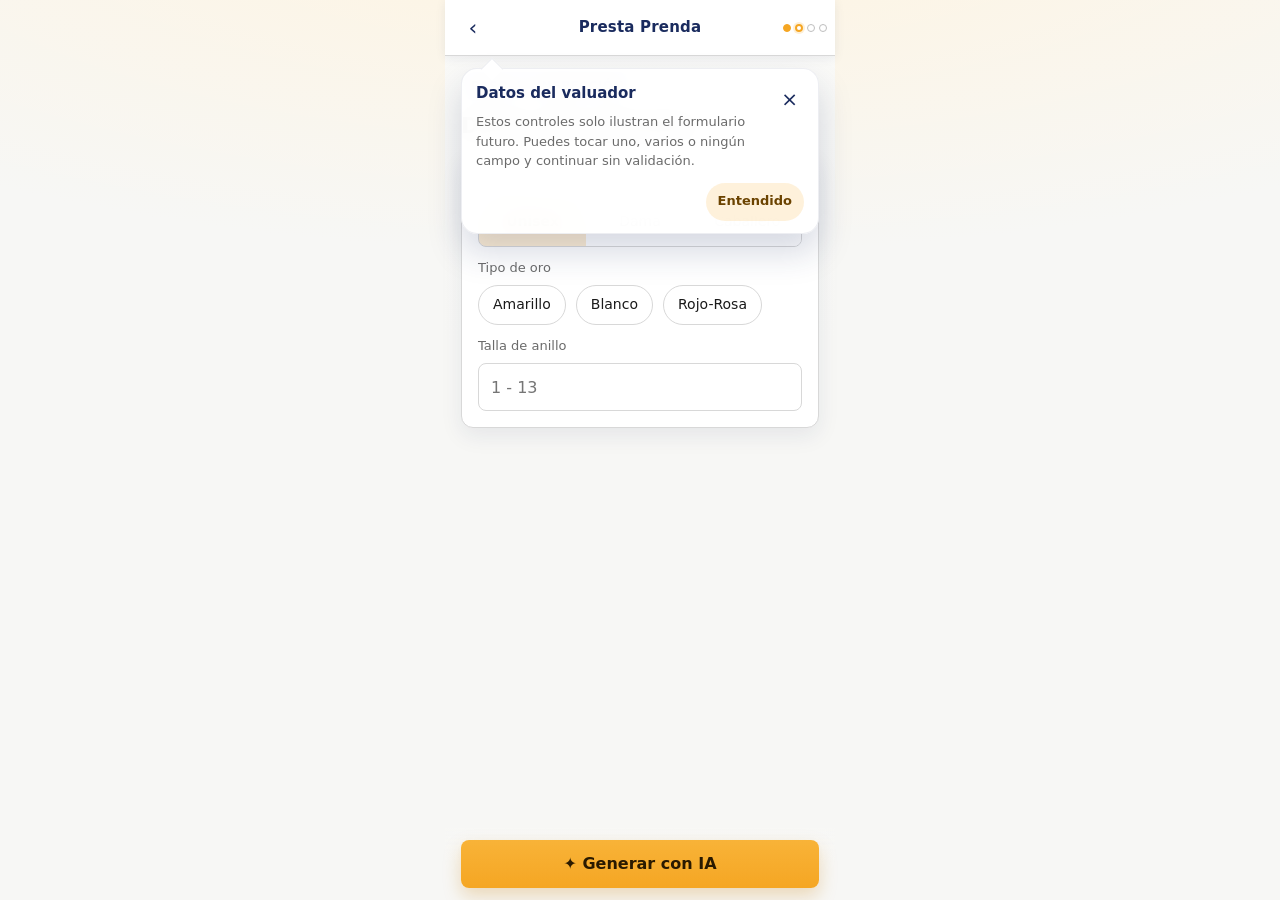
==== prestaprenda-enrich/details.html @ 24f6d9fa "chore: initial commit pre-prenda enrich poc flow" ====
<!doctype html>
<html lang="es-MX">
<head>
  <meta charset="UTF-8">
  <meta name="viewport" content="width=device-width, initial-scale=1, viewport-fit=cover">
  <title>Presta Prenda Enrich - Detalles</title>
  <link rel="stylesheet" href="css/reset.css">
  <link rel="stylesheet" href="css/tokens.css">
  <link rel="stylesheet" href="css/components.css">
</head>
<body>
  <main class="page">
    <header class="topbar">
      <button class="back-btn" aria-label="Atrás" onclick="goBack('photos.html')">&#8249;</button>
      <div class="logo">Presta Prenda</div>
      <div class="step-dots" aria-label="Paso 2 de 4">
        <span class="step-dot done"></span>
        <span class="step-dot current"></span>
        <span class="step-dot"></span>
        <span class="step-dot"></span>
      </div>
    </header>

    <section class="content space-y">
      <div class="section-heading">
        <div>
          <span class="eyebrow">Paso 4 · Inspección</span>
          <h1 style="font-size: 22px; margin-top: 10px;">Datos del valuador</h1>
        </div>
      </div>
      <article class="card space-y">
        <div>
          <label class="field-label">Género</label>
          <div id="genderSegment" class="segmented">
            <button class="segmented-btn" data-value="Unisex" type="button">Unisex</button>
            <button class="segmented-btn" data-value="Dama" type="button">Dama</button>
            <button class="segmented-btn" data-value="Caballero" type="button">Caballero</button>
          </div>
        </div>

        <div>
          <label class="field-label">Tipo de oro</label>
          <div id="goldChips" class="chips">
            <button class="chip" data-value="Amarillo" type="button">Amarillo</button>
            <button class="chip" data-value="Blanco" type="button">Blanco</button>
            <button class="chip" data-value="Rojo-Rosa" type="button">Rojo-Rosa</button>
          </div>
        </div>

        <div id="measurementWrap" style="display:none;">
          <label id="measurementLabel" class="field-label" for="measurementInput">Medida</label>
          <input id="measurementInput" class="input" type="number" inputmode="decimal" placeholder="">
        </div>
      </article>
    </section>

    <div class="sticky-bar">
      <button id="aiBtn" class="btn btn-primary" type="button">&#10022; Generar con IA</button>
    </div>
  </main>

  <script src="js/nav.js"></script>
  <script src="js/state.js"></script>
  <script src="js/tutorial.js"></script>
  <script>
    var details = {
      genero: 'Unisex',
      tipoOro: [],
      measurement: ''
    };

    /* Resolves dynamic measurement behavior based on jewelry category. */
    function getMeasurementConfig(category) {
      var ring = ['Anillo'];
      var lengthBased = ['Cadena', 'Collar', 'Esclava', 'Pulsera'];
      var none = ['Aretes', 'Arracadas', 'Broqueles', 'Aderezo'];

      if (ring.indexOf(category) >= 0) {
        return { show: true, label: 'Talla de anillo', min: 1, max: 13, placeholder: '1 - 13' };
      }
      if (lengthBased.indexOf(category) >= 0) {
        return { show: true, label: 'Largo en cm', min: 1, max: 999, placeholder: 'Ej. 45' };
      }
      if (none.indexOf(category) >= 0) {
        return { show: false };
      }
      return { show: false };
    }

    /* Persists current form-like selections without blocking navigation. */
    function saveDetails() {
      setState(StateKeys.details, details);
    }

    function paintGender() {
      document.querySelectorAll('#genderSegment .segmented-btn').forEach(function (btn) {
        btn.classList.toggle('active', btn.dataset.value === details.genero);
      });
    }

    function paintGold() {
      document.querySelectorAll('#goldChips .chip').forEach(function (btn) {
        btn.classList.toggle('active', details.tipoOro.indexOf(btn.dataset.value) >= 0);
      });
    }

    function renderMeasurement() {
      var category = getState(StateKeys.category, 'Anillo');
      var config = getMeasurementConfig(category);
      var wrap = document.getElementById('measurementWrap');
      if (!config.show) {
        wrap.style.display = 'none';
        return;
      }

      wrap.style.display = 'block';
      var input = document.getElementById('measurementInput');
      var label = document.getElementById('measurementLabel');
      label.textContent = config.label;
      input.min = String(config.min);
      input.max = String(config.max);
      input.placeholder = config.placeholder;
      input.value = details.measurement || '';

      input.addEventListener('input', function () {
        details.measurement = input.value;
        saveDetails();
      });
    }

    document.addEventListener('DOMContentLoaded', function () {
      details = getState(StateKeys.details, details);
      if (!details || typeof details !== 'object') {
        details = { genero: 'Unisex', tipoOro: [], measurement: '' };
      }
      if (!Array.isArray(details.tipoOro)) {
        details.tipoOro = [];
      }

      paintGender();
      paintGold();
      renderMeasurement();

      document.querySelectorAll('#genderSegment .segmented-btn').forEach(function (btn) {
        btn.addEventListener('click', function () {
          details.genero = btn.dataset.value;
          paintGender();
          saveDetails();
        });
      });

      document.querySelectorAll('#goldChips .chip').forEach(function (btn) {
        btn.addEventListener('click', function () {
          var value = btn.dataset.value;
          var index = details.tipoOro.indexOf(value);
          if (index >= 0) {
            details.tipoOro.splice(index, 1);
          } else {
            details.tipoOro.push(value);
          }
          paintGold();
          saveDetails();
        });
      });

      document.getElementById('aiBtn').addEventListener('click', function () {
        goTo('loading.html');
      });
    });
  </script>
</body>
</html>
---- prestaprenda-enrich/css/tokens.css ----
:root {
  --color-primary: #F5A623;
  --color-primary-dark: #C97E0A;
  --color-navy: #1A2B5E;
  --color-navy-light: #2D4080;
  --color-surface: #FFFFFF;
  --color-background: #F7F7F5;
  --color-text-primary: #1A1A1A;
  --color-text-secondary: #6B6B6B;
  --color-success: #2D9E6B;
  --color-border: #D8D8D8;
  --color-ia: #7B3FE4;
  --color-overlay-warm: #FFF4DF;

  --radius-card: 12px;
  --radius-button: 8px;
  --radius-chip: 99px;

  --space-base: 16px;
  --space-2: 8px;
  --space-3: 12px;
  --space-4: 16px;
  --space-5: 20px;
  --space-6: 24px;

  --font-base: system-ui, -apple-system, sans-serif;
  --screen-max: 390px;
  --topbar-height: 56px;
  --cta-height: 48px;
  --trans-fast: 200ms;
  --shadow-card: 0 8px 22px rgba(26, 43, 94, 0.08);
  --shadow-top: 0 2px 10px rgba(26, 43, 94, 0.08);
}
---- prestaprenda-enrich/css/components.css ----
body {
  font-family: var(--font-base);
  background:
    radial-gradient(120% 56% at 50% -12%, var(--color-overlay-warm) 0%, rgba(255, 244, 223, 0) 72%),
    var(--color-background);
  color: var(--color-text-primary);
  overflow-x: hidden;
}

.page {
  min-height: 100vh;
  max-width: var(--screen-max);
  margin: 0 auto;
  background: linear-gradient(180deg, #FAFAF8 0%, #F7F7F5 38%, #F7F7F5 100%);
  padding-bottom: calc(92px + env(safe-area-inset-bottom));
  opacity: 1;
  transform: translateY(0);
  transition: opacity var(--trans-fast) ease, transform var(--trans-fast) ease;
}

.page-leave {
  opacity: 0;
  transform: translateY(8px);
}

.topbar {
  height: calc(var(--topbar-height) + env(safe-area-inset-top));
  padding-top: env(safe-area-inset-top);
  background: rgba(255, 255, 255, 0.92);
  backdrop-filter: blur(6px);
  border-bottom: 1px solid var(--color-border);
  display: grid;
  grid-template-columns: 48px 1fr 48px;
  align-items: center;
  padding-left: var(--space-2);
  padding-right: var(--space-2);
  position: sticky;
  top: 0;
  z-index: 20;
  box-shadow: var(--shadow-top);
}

.logo {
  text-align: center;
  font-weight: 700;
  color: var(--color-navy);
  letter-spacing: 0.2px;
  font-size: 15px;
}

.back-btn {
  width: 40px;
  height: 40px;
  border-radius: 99px;
  color: var(--color-navy);
  font-size: 22px;
  line-height: 1;
  transition: background-color 140ms ease;
}

.back-btn:active {
  background: rgba(26, 43, 94, 0.08);
}

.content {
  padding: var(--space-4);
}

.section-heading {
  display: flex;
  align-items: flex-start;
  justify-content: space-between;
  gap: 12px;
}

.eyebrow {
  display: inline-flex;
  align-items: center;
  gap: 6px;
  padding: 6px 10px;
  border-radius: var(--radius-chip);
  background: rgba(26, 43, 94, 0.08);
  color: var(--color-navy);
  font-size: 12px;
  font-weight: 700;
  letter-spacing: 0.04em;
  text-transform: uppercase;
}

.demo-note {
  border: 1px dashed rgba(26, 43, 94, 0.16);
  border-radius: var(--radius-card);
  background: rgba(255, 255, 255, 0.72);
  padding: 12px 14px;
  color: var(--color-text-secondary);
  font-size: 13px;
}

.demo-note strong {
  color: var(--color-navy);
}

.tutorial-popover {
  position: fixed;
  left: 50%;
  top: calc(68px + env(safe-area-inset-top));
  transform: translateX(-50%);
  width: calc(100% - 24px);
  max-width: 358px;
  z-index: 60;
  padding: 14px 14px 12px;
  border-radius: 16px;
  border: 1px solid rgba(26, 43, 94, 0.08);
  background: rgba(255, 255, 255, 0.97);
  box-shadow: 0 18px 34px rgba(26, 43, 94, 0.18);
  backdrop-filter: blur(12px);
  animation: tutorialIn 220ms ease;
}

.tutorial-popover[hidden] {
  display: none;
}

.tutorial-popover::after {
  content: "";
  position: absolute;
  top: -8px;
  left: 22px;
  width: 16px;
  height: 16px;
  background: rgba(255, 255, 255, 0.97);
  border-left: 1px solid rgba(26, 43, 94, 0.08);
  border-top: 1px solid rgba(26, 43, 94, 0.08);
  transform: rotate(45deg);
}

.tutorial-popover.is-closing {
  animation: tutorialOut 180ms ease forwards;
}

.tutorial-popover-header {
  display: flex;
  align-items: flex-start;
  justify-content: space-between;
  gap: 12px;
}

.tutorial-popover-title {
  font-size: 15px;
  font-weight: 700;
  color: var(--color-navy);
}

.tutorial-popover-body {
  margin-top: 8px;
  color: var(--color-text-secondary);
  font-size: 13px;
  line-height: 1.5;
}

.tutorial-popover-actions {
  margin-top: 12px;
  display: flex;
  justify-content: flex-end;
}

.tutorial-popover-close {
  width: 32px;
  height: 32px;
  border-radius: 99px;
  color: var(--color-navy);
  font-size: 20px;
  line-height: 1;
}

.tutorial-popover-dismiss {
  min-height: 38px;
  padding: 0 12px;
  border-radius: var(--radius-chip);
  background: rgba(245, 166, 35, 0.16);
  color: #6B4300;
  font-size: 13px;
  font-weight: 700;
}

@keyframes tutorialIn {
  from {
    opacity: 0;
    transform: translateX(-50%) translateY(-8px);
  }
  to {
    opacity: 1;
    transform: translateX(-50%) translateY(0);
  }
}

@keyframes tutorialOut {
  from {
    opacity: 1;
    transform: translateX(-50%) translateY(0);
  }
  to {
    opacity: 0;
    transform: translateX(-50%) translateY(-8px);
  }
}

.hero-stat {
  display: grid;
  gap: 4px;
  padding: 14px;
  border-radius: var(--radius-card);
  background: linear-gradient(135deg, rgba(26, 43, 94, 0.94), rgba(45, 64, 128, 0.92));
  color: #FFFFFF;
  box-shadow: var(--shadow-card);
}

.hero-stat .label {
  font-size: 12px;
  opacity: 0.78;
  text-transform: uppercase;
  letter-spacing: 0.05em;
}

.hero-stat .value {
  font-size: 22px;
  font-weight: 700;
}

.helper-grid {
  display: grid;
  gap: 10px;
}

#pendingList {
  max-height: 340px;
  overflow-y: auto;
  -webkit-overflow-scrolling: touch;
  overscroll-behavior: contain;
  padding-right: 2px;
  scroll-padding-top: 4px;
}

#pendingList::-webkit-scrollbar {
  width: 4px;
}

#pendingList::-webkit-scrollbar-track {
  background: transparent;
}

#pendingList::-webkit-scrollbar-thumb {
  background: rgba(26, 43, 94, 0.18);
  border-radius: 4px;
}

.helper-chip {
  display: inline-flex;
  align-items: center;
  min-height: 34px;
  padding: 8px 12px;
  border-radius: var(--radius-chip);
  background: rgba(245, 166, 35, 0.12);
  color: #6B4300;
  font-size: 13px;
  font-weight: 600;
}

.content > * {
  opacity: 0;
  transform: translateY(8px);
  animation: revealUp 280ms ease forwards;
}

.content > *:nth-child(2) { animation-delay: 28ms; }
.content > *:nth-child(3) { animation-delay: 56ms; }
.content > *:nth-child(4) { animation-delay: 84ms; }
.content > *:nth-child(5) { animation-delay: 112ms; }

@keyframes revealUp {
  to {
    opacity: 1;
    transform: translateY(0);
  }
}

.card {
  background: var(--color-surface);
  border-radius: var(--radius-card);
  border: 1px solid var(--color-border);
  padding: var(--space-4);
  box-shadow: var(--shadow-card);
}

.badge {
  display: inline-flex;
  align-items: center;
  justify-content: center;
  height: 28px;
  border-radius: var(--radius-chip);
  padding: 0 12px;
  font-size: 13px;
  font-weight: 600;
}

.badge-navy {
  background: rgba(26, 43, 94, 0.12);
  color: var(--color-navy);
}

.badge-ia {
  background: rgba(123, 63, 228, 0.12);
  color: var(--color-ia);
  font-size: 11px;
  height: 22px;
}

.field-label {
  display: block;
  font-size: 13px;
  color: var(--color-text-secondary);
  margin-bottom: 8px;
}

.input, .textarea {
  width: 100%;
  border: 1px solid var(--color-border);
  border-radius: var(--radius-button);
  background: var(--color-surface);
  font-size: 16px;
  padding: 0 12px;
  transition: border-color 120ms ease, box-shadow 120ms ease;
}

.input {
  height: 48px;
}

.autocomplete {
  position: relative;
}

.autocomplete-list {
  position: absolute;
  top: calc(100% + 8px);
  left: 0;
  right: 0;
  z-index: 25;
  display: grid;
  gap: 8px;
  padding: 10px;
  border: 1px solid rgba(26, 43, 94, 0.1);
  border-radius: 12px;
  background: rgba(255, 255, 255, 0.98);
  box-shadow: 0 14px 28px rgba(26, 43, 94, 0.12);
  backdrop-filter: blur(8px);
}

.autocomplete-list[hidden] {
  display: none;
}

.autocomplete-item {
  width: 100%;
  display: grid;
  gap: 2px;
  text-align: left;
  padding: 12px;
  border-radius: 10px;
  background: #FCFCFC;
  border: 1px solid rgba(26, 43, 94, 0.08);
}

.autocomplete-item:active {
  transform: scale(0.99);
}

.autocomplete-item .title {
  font-size: 14px;
  font-weight: 700;
  color: var(--color-text-primary);
}

.autocomplete-item .meta {
  font-size: 12px;
  color: var(--color-text-secondary);
}

/* Pending enrichment item — selectable row card */
.pending-item {
  width: 100%;
  display: flex;
  align-items: center;
  justify-content: space-between;
  gap: 12px;
  padding: 12px 14px;
  border-radius: var(--radius-card);
  border: 1.5px solid var(--color-border);
  background: var(--color-surface);
  box-shadow: 0 2px 8px rgba(26, 43, 94, 0.05);
  text-align: left;
  transition: border-color 140ms ease, background 140ms ease, transform 120ms ease;
}

.pending-item:active {
  transform: scale(0.99);
}

.pending-item.selected {
  border-color: var(--color-primary);
  background: rgba(245, 166, 35, 0.06);
  box-shadow: 0 0 0 3px rgba(245, 166, 35, 0.16);
}

.pending-item-left {
  display: grid;
  gap: 3px;
  flex: 1;
  min-width: 0;
}

.pending-item-sku {
  font-size: 13px;
  font-weight: 700;
  color: var(--color-navy);
  letter-spacing: 0.02em;
}

.pending-item-title {
  font-size: 13px;
  color: var(--color-text-secondary);
  white-space: nowrap;
  overflow: hidden;
  text-overflow: ellipsis;
}

.pending-item-right {
  display: grid;
  gap: 4px;
  align-items: flex-end;
  text-align: right;
  flex-shrink: 0;
}

.pending-item-price {
  font-size: 13px;
  font-weight: 700;
  color: var(--color-text-primary);
}

.btn-primary:disabled {
  box-shadow: none;
  cursor: not-allowed;
}

.textarea {
  min-height: 96px;
  padding-top: 10px;
  resize: vertical;
}

.input:focus-visible,
.textarea:focus-visible {
  outline: 0;
  border-color: var(--color-primary);
  box-shadow: 0 0 0 3px rgba(245, 166, 35, 0.18);
}

.btn {
  min-height: var(--cta-height);
  border-radius: var(--radius-button);
  padding: 0 16px;
  font-size: 16px;
  font-weight: 600;
  display: inline-flex;
  align-items: center;
  justify-content: center;
  gap: 8px;
  transition: transform 120ms ease, background-color 120ms ease;
}

.btn:active {
  transform: scale(0.98);
}

.btn:disabled {
  opacity: 0.45;
  cursor: not-allowed;
  transform: none;
  box-shadow: none;
}

.btn-primary {
  background: linear-gradient(180deg, #F8B338 0%, #F5A623 100%);
  color: #2A1A00;
  box-shadow: 0 8px 18px rgba(201, 126, 10, 0.26);
}

.btn-primary:hover {
  background: var(--color-primary-dark);
}

.btn-secondary {
  border: 1px solid var(--color-border);
  background: var(--color-surface);
  color: var(--color-text-primary);
  box-shadow: 0 4px 10px rgba(26, 43, 94, 0.06);
}

.sticky-bar {
  position: fixed;
  left: 50%;
  transform: translateX(-50%);
  bottom: 0;
  width: 100%;
  max-width: var(--screen-max);
  background: linear-gradient(180deg, rgba(247, 247, 245, 0.58) 0%, rgba(247, 247, 245, 0.9) 24%, rgba(247, 247, 245, 1) 56%);
  backdrop-filter: blur(4px);
  padding: 12px 16px calc(12px + env(safe-area-inset-bottom));
  z-index: 30;
}

.sticky-bar .btn {
  width: 100%;
}

.step-dots {
  display: flex;
  align-items: center;
  gap: 4px;
  padding-right: 0;
  justify-self: end;
}

.step-dot {
  width: 8px;
  height: 8px;
  border-radius: 99px;
  border: 1px solid #BDBDBD;
  background: transparent;
}

.step-dot.done {
  border-color: var(--color-primary);
  background: var(--color-primary);
}

.step-dot.current {
  border: 2px solid var(--color-primary);
  background: transparent;
  box-shadow: 0 0 0 2px rgba(245, 166, 35, 0.18);
}

.info-grid {
  display: grid;
  grid-template-columns: 1fr 1fr;
  gap: 10px;
}

.info-chip {
  border: 1px solid var(--color-border);
  border-radius: var(--radius-button);
  background: #FBFBFB;
  padding: 10px;
  opacity: 0.88;
}

.info-chip .label {
  font-size: 12px;
  color: var(--color-text-secondary);
  margin-bottom: 4px;
}

.info-chip .value {
  font-size: 15px;
  font-weight: 700;
  color: var(--color-text-primary);
}

.banner {
  border-radius: var(--radius-button);
  padding: 10px 12px;
  font-size: 13px;
  font-weight: 600;
}

.banner-blue {
  background: #EAF0FF;
  color: var(--color-navy-light);
}

.segmented {
  display: grid;
  grid-template-columns: repeat(3, 1fr);
  border: 1px solid var(--color-border);
  border-radius: var(--radius-button);
  overflow: hidden;
}

.segmented-btn {
  min-height: 48px;
  background: var(--color-surface);
  font-size: 14px;
}

.segmented-btn.active {
  background: rgba(245, 166, 35, 0.2);
  color: #5A3700;
  font-weight: 700;
}

.chips {
  display: flex;
  flex-wrap: wrap;
  gap: 10px;
}

.chip {
  min-height: 40px;
  padding: 8px 14px;
  border-radius: var(--radius-chip);
  border: 1px solid var(--color-border);
  background: var(--color-surface);
  font-size: 14px;
}

.chip.active {
  border-color: var(--color-primary);
  background: rgba(245, 166, 35, 0.18);
  font-weight: 700;
}

.hint-list {
  list-style: disc;
  padding-left: 18px;
  color: var(--color-text-secondary);
  font-size: 13px;
}

.reference-guide {
  display: grid;
  gap: 8px;
}

.reference-step {
  display: grid;
  gap: 10px;
  align-items: center;
  border: 1px solid var(--color-border);
  border-radius: 12px;
  padding: 10px;
  background: #FFFFFF;
}

.reference-step.compact {
  grid-template-columns: 28px 1fr;
}

.reference-step.expanded {
  grid-template-columns: 1fr;
  border-color: rgba(245, 166, 35, 0.42);
  background: rgba(245, 166, 35, 0.08);
  box-shadow: 0 8px 18px rgba(245, 166, 35, 0.15);
}

.reference-step-header {
  display: grid;
  grid-template-columns: 28px 1fr;
  align-items: center;
  gap: 10px;
}

.reference-step-image {
  width: 100%;
  height: 162px;
  border-radius: 10px;
  object-fit: cover;
  border: 1px solid rgba(26, 43, 94, 0.1);
  background: #F7F8FC;
}

.reference-step-badge {
  width: 28px;
  height: 28px;
  border-radius: 99px;
  background: #E8ECF9;
  color: var(--color-navy);
  font-size: 12px;
  font-weight: 700;
  display: inline-flex;
  align-items: center;
  justify-content: center;
}

.reference-step-content {
  min-width: 0;
}

.reference-step-title {
  margin: 0;
  color: var(--color-text-primary);
  font-size: 14px;
  font-weight: 700;
  line-height: 1.35;
}

.reference-step-instruction {
  margin: 0;
  color: var(--color-text-secondary);
  font-size: 13px;
  line-height: 1.4;
}

.reference-step.current {
  border-color: rgba(245, 166, 35, 0.42);
  background: rgba(245, 166, 35, 0.08);
}

.reference-step.current .reference-step-badge {
  background: rgba(245, 166, 35, 0.22);
  color: #704300;
}

.reference-step.done {
  border-color: rgba(29, 142, 94, 0.25);
  background: rgba(29, 142, 94, 0.08);
}

.reference-step.done.compact .reference-step-title {
  color: #0E5B3A;
}

.reference-step.done .reference-step-badge {
  background: rgba(29, 142, 94, 0.2);
  color: #0E5B3A;
}

.camera-shell {
  position: relative;
  border-radius: var(--radius-card);
  overflow: hidden;
  background: #0E152C;
  box-shadow: var(--shadow-card);
}

.camera-video {
  width: 100%;
  height: 280px;
  object-fit: cover;
}

.scan-frame {
  position: absolute;
  inset: 20% 10%;
  border: 1px solid rgba(245, 166, 35, 0.45);
  border-radius: 10px;
}

.scan-corner {
  position: absolute;
  width: 28px;
  height: 28px;
  border: 3px solid var(--color-primary);
  animation: pulse 1.2s ease-in-out infinite;
}

.scan-corner.tl { top: -2px; left: -2px; border-right: 0; border-bottom: 0; }
.scan-corner.tr { top: -2px; right: -2px; border-left: 0; border-bottom: 0; }
.scan-corner.bl { bottom: -2px; left: -2px; border-right: 0; border-top: 0; }
.scan-corner.br { bottom: -2px; right: -2px; border-left: 0; border-top: 0; }

@keyframes pulse {
  0%, 100% { opacity: 0.6; }
  50% { opacity: 1; }
}

.capture-wrap {
  display: flex;
  justify-content: center;
  margin-top: 12px;
}

.capture-btn {
  width: 78px;
  height: 78px;
  border-radius: 99px;
  background: var(--color-primary);
  border: 6px solid rgba(255, 255, 255, 0.7);
  box-shadow: 0 8px 18px rgba(0, 0, 0, 0.2);
}

.thumb-strip {
  display: grid;
  grid-template-columns: repeat(4, 1fr);
  gap: 8px;
  margin-top: 16px;
}

.quality-check-notice {
  margin-top: 10px;
  border-radius: 12px;
  border: 1px solid transparent;
  padding: 10px 12px;
  font-size: 12px;
  line-height: 1.4;
}

.quality-check-notice.info {
  border-color: rgba(26, 43, 94, 0.2);
  background: rgba(26, 43, 94, 0.06);
  color: #1A2B5E;
}

.quality-check-notice.warning {
  border-color: rgba(245, 166, 35, 0.42);
  background: rgba(245, 166, 35, 0.14);
  color: #704300;
}

.quality-check-notice.success {
  border-color: rgba(29, 142, 94, 0.3);
  background: rgba(29, 142, 94, 0.12);
  color: #0E5B3A;
}

.thumb-slot {
  aspect-ratio: 1 / 1;
  border-radius: 12px;
  border: 1px dashed #C6C6C6;
  background: #FCFCFC;
  overflow: hidden;
  position: relative;
}

.thumb-slot.pending {
  border-radius: 99px;
}

.thumb-slot img {
  width: 100%;
  height: 100%;
  object-fit: cover;
}

.thumb-remove-btn {
  position: absolute;
  top: 4px;
  right: 4px;
  width: 24px;
  height: 24px;
  border-radius: 99px;
  background: rgba(255, 255, 255, 0.95);
  border: 1px solid rgba(26, 43, 94, 0.16);
  color: #7A1C1C;
  font-size: 14px;
  line-height: 1;
  display: inline-flex;
  align-items: center;
  justify-content: center;
  box-shadow: 0 2px 6px rgba(0, 0, 0, 0.18);
}

.thumb-remove-btn:active {
  transform: scale(0.95);
}

.loading-grid {
  display: grid;
  grid-template-columns: 1fr 1fr;
  gap: 10px;
}

.loading-item {
  position: relative;
  border-radius: 10px;
  overflow: hidden;
  aspect-ratio: 1 / 1;
  background: #E7E7E7;
}

.loading-item img {
  width: 100%;
  height: 100%;
  object-fit: cover;
}

.shimmer {
  position: absolute;
  inset: 0;
  transform: translateX(-100%);
  background: linear-gradient(90deg, transparent, rgba(255, 255, 255, 0.55), transparent);
  animation: shimmer 1.25s infinite;
}

@keyframes shimmer {
  100% { transform: translateX(100%); }
}

.progress {
  margin-top: 16px;
  height: 10px;
  border-radius: 99px;
  background: #E5E5E5;
  overflow: hidden;
}

.progress-bar {
  height: 100%;
  width: 0;
  background: var(--color-primary);
  transition: width 120ms linear;
}

.variant-row {
  display: flex;
  gap: 12px;
  overflow-x: auto;
  padding-bottom: 4px;
  scroll-snap-type: x mandatory;
  -webkit-overflow-scrolling: touch;
}

.review-actions-row {
  display: grid;
  gap: 10px;
}

.review-actions-row .btn {
  width: 100%;
  min-height: 44px;
  font-size: 14px;
}

.variant-card {
  min-width: 160px;
  width: 160px;
  height: 220px;
  border-radius: 12px;
  border: 1px solid #BABABA;
  background: var(--color-surface);
  overflow: hidden;
  display: flex;
  flex-direction: column;
  scroll-snap-align: start;
  box-shadow: 0 5px 12px rgba(26, 43, 94, 0.06);
}

.variant-card.selected {
  border: 2px solid var(--color-primary);
}

.variant-card img {
  width: 100%;
  height: 170px;
  object-fit: cover;
  cursor: zoom-in;
}

.variant-footer {
  min-height: 50px;
  display: flex;
  align-items: center;
  justify-content: center;
  padding: 6px;
}

.regen-one-btn {
  min-height: 36px;
  font-size: 12px;
  width: 100%;
}

.image-preview-modal {
  position: fixed;
  inset: 0;
  z-index: 70;
  display: flex;
  align-items: center;
  justify-content: center;
}

.image-preview-modal[hidden] {
  display: none;
}

.image-preview-backdrop {
  position: absolute;
  inset: 0;
  background: rgba(12, 18, 36, 0.72);
  backdrop-filter: blur(3px);
}

.image-preview-dialog {
  position: relative;
  width: min(94vw, 620px);
  max-height: 88vh;
  border-radius: 14px;
  background: rgba(255, 255, 255, 0.98);
  border: 1px solid rgba(26, 43, 94, 0.12);
  box-shadow: 0 18px 38px rgba(10, 18, 40, 0.4);
  padding: 10px;
  z-index: 1;
}

.image-preview-dialog img {
  width: 100%;
  max-height: calc(88vh - 20px);
  object-fit: contain;
  border-radius: 10px;
  background: #F5F5F4;
}

.image-preview-close {
  position: absolute;
  top: -12px;
  right: -12px;
  width: 36px;
  height: 36px;
  border-radius: 99px;
  background: #FFFFFF;
  border: 1px solid rgba(26, 43, 94, 0.16);
  color: var(--color-navy);
  font-size: 24px;
  line-height: 1;
  box-shadow: 0 8px 16px rgba(10, 18, 40, 0.22);
}

.center-success {
  min-height: calc(100vh - 180px);
  display: flex;
  flex-direction: column;
  align-items: center;
  justify-content: center;
  text-align: center;
  padding: 24px 16px;
  gap: 12px;
}

.check-circle {
  width: 88px;
  height: 88px;
  border-radius: 99px;
  background: rgba(45, 158, 107, 0.18);
  position: relative;
}

.check-circle::before {
  content: "";
  position: absolute;
  width: 24px;
  height: 42px;
  border-right: 6px solid var(--color-success);
  border-bottom: 6px solid var(--color-success);
  transform: rotate(40deg);
  left: 30px;
  top: 16px;
}

.actions-stack {
  width: 100%;
  display: grid;
  gap: 10px;
  margin-top: 8px;
}

.stat-card {
  margin-top: 16px;
  width: 100%;
}

.text-secondary {
  color: var(--color-text-secondary);
}

.small {
  font-size: 13px;
}

.space-y > * + * {
  margin-top: 12px;
}

.mt-4 {
  margin-top: 16px;
}
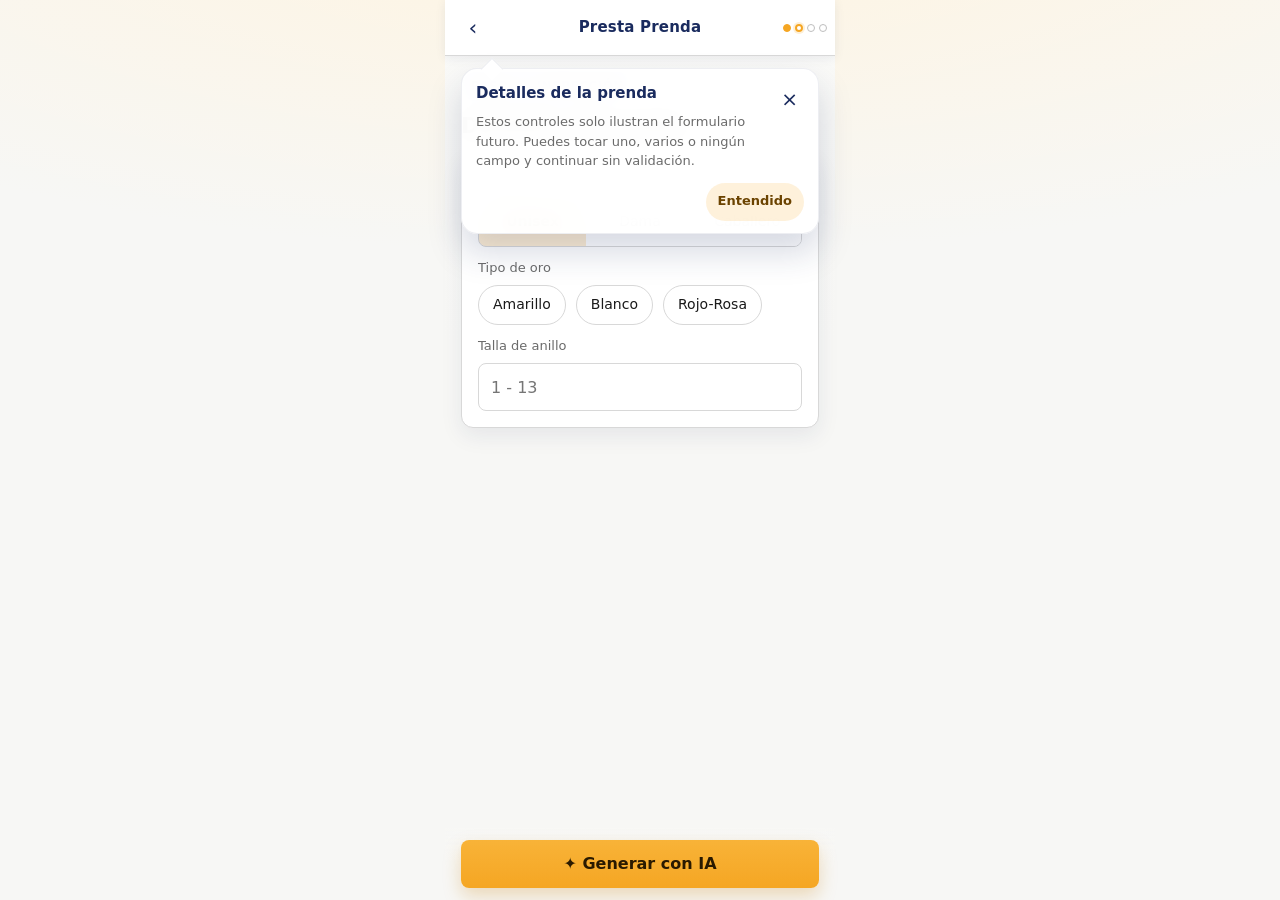
==== commit f080de57: "feat: busqueda bajo demanda y titulo dinamico en paso 4" ====
--- a/prestaprenda-enrich/details.html
+++ b/prestaprenda-enrich/details.html
@@ -25,7 +25,7 @@
       <div class="section-heading">
         <div>
           <span class="eyebrow">Paso 4 · Inspección</span>
-          <h1 style="font-size: 22px; margin-top: 10px;">Datos del valuador</h1>
+          <h1 id="detailsTitle" style="font-size: 22px; margin-top: 10px;">Detalles de la prenda</h1>
         </div>
       </div>
       <article class="card space-y">
@@ -128,6 +128,26 @@
       });
     }
 
+    function getCategoryPreposition(category) {
+      var feminineCategories = ['Cadena', 'Esclava', 'Pulsera', 'Medalla', 'Tobillera', 'Arracadas'];
+      return feminineCategories.indexOf(category) >= 0 ? 'de la' : 'del';
+    }
+
+    function renderDetailsTitle() {
+      var titleEl = document.getElementById('detailsTitle');
+      if (!titleEl) {
+        return;
+      }
+
+      var category = getState(StateKeys.category, '');
+      if (!category) {
+        titleEl.textContent = 'Detalles de la prenda';
+        return;
+      }
+
+      titleEl.textContent = 'Detalles ' + getCategoryPreposition(category) + ' ' + category.toLowerCase();
+    }
+
     document.addEventListener('DOMContentLoaded', function () {
       details = getState(StateKeys.details, details);
       if (!details || typeof details !== 'object') {
@@ -137,6 +157,7 @@
         details.tipoOro = [];
       }
 
+      renderDetailsTitle();
       paintGender();
       paintGold();
       renderMeasurement();
--- a/prestaprenda-enrich/css/components.css
+++ b/prestaprenda-enrich/css/components.css
@@ -46,6 +46,7 @@
   color: var(--color-navy);
   letter-spacing: 0.2px;
   font-size: 15px;
+  cursor: pointer;
 }
 
 .back-btn {
@@ -466,6 +467,14 @@
   box-shadow: 0 0 0 3px rgba(245, 166, 35, 0.18);
 }
 
+.input:disabled,
+.textarea:disabled {
+  opacity: 0.45;
+  cursor: not-allowed;
+  background: var(--color-surface);
+  pointer-events: none;
+}
+
 .btn {
   min-height: var(--cta-height);
   border-radius: var(--radius-button);
@@ -677,6 +686,7 @@
   object-fit: cover;
   border: 1px solid rgba(26, 43, 94, 0.1);
   background: #F7F8FC;
+  cursor: zoom-in;
 }
 
 .reference-step-badge {
@@ -840,6 +850,7 @@
   width: 100%;
   height: 100%;
   object-fit: cover;
+  cursor: zoom-in;
 }
 
 .thumb-remove-btn {
@@ -931,6 +942,26 @@
   font-size: 14px;
 }
 
+.ai-regen-btn {
+  display: inline-flex;
+  align-items: center;
+  justify-content: center;
+  gap: 6px;
+}
+
+.regen-one-btn.ai-regen-btn {
+  gap: 4px;
+  white-space: nowrap;
+}
+
+.ai-icon {
+  width: 16px;
+  height: 16px;
+  fill: var(--color-ia);
+  flex: 0 0 auto;
+  pointer-events: none;
+}
+
 .variant-card {
   min-width: 160px;
   width: 160px;
@@ -959,15 +990,32 @@
 .variant-footer {
   min-height: 50px;
   display: flex;
+  flex-direction: column;
   align-items: center;
   justify-content: center;
+  gap: 4px;
   padding: 6px;
+}
+
+.variant-note {
+  margin: 0;
+  font-size: 11px;
+  line-height: 1.2;
+  color: var(--color-text-secondary);
+  opacity: 0.78;
 }
 
 .regen-one-btn {
   min-height: 36px;
   font-size: 12px;
   width: 100%;
+}
+
+.edit-one-btn {
+  min-height: 30px;
+  font-size: 11px;
+  padding: 0 10px;
+  border-radius: 8px;
 }
 
 .image-preview-modal {
@@ -1012,8 +1060,8 @@
 
 .image-preview-close {
   position: absolute;
-  top: -12px;
-  right: -12px;
+  top: 8px;
+  right: 8px;
   width: 36px;
   height: 36px;
   border-radius: 99px;
@@ -1023,6 +1071,139 @@
   font-size: 24px;
   line-height: 1;
   box-shadow: 0 8px 16px rgba(10, 18, 40, 0.22);
+  z-index: 3;
+  display: inline-flex;
+  align-items: center;
+  justify-content: center;
+  cursor: pointer;
+}
+
+.edit-image-modal {
+  position: fixed;
+  inset: 0;
+  z-index: 80;
+  display: flex;
+  align-items: flex-end;
+  justify-content: center;
+}
+
+.edit-image-modal[hidden] {
+  display: none;
+}
+
+.edit-image-backdrop {
+  position: absolute;
+  inset: 0;
+  background: rgba(12, 18, 36, 0.55);
+  backdrop-filter: blur(2px);
+}
+
+.edit-image-sheet {
+  position: relative;
+  z-index: 1;
+  width: 100%;
+  max-width: var(--screen-max);
+  background: var(--color-surface);
+  border-radius: 20px 20px 0 0;
+  padding: 20px 16px calc(24px + env(safe-area-inset-bottom));
+  display: flex;
+  flex-direction: column;
+  gap: 12px;
+}
+
+.edit-image-header {
+  display: flex;
+  align-items: center;
+  justify-content: space-between;
+}
+
+.edit-size-tabs {
+  display: flex;
+  gap: 4px;
+  background: var(--color-bg, #F7F7F5);
+  border-radius: 10px;
+  padding: 4px;
+}
+
+.edit-size-tab {
+  flex: 1;
+  border-radius: 8px;
+  padding: 6px 4px;
+  font-size: 13px;
+  font-weight: 600;
+  color: var(--color-text-secondary);
+  background: transparent;
+  border: none;
+  cursor: pointer;
+  transition: background 100ms ease, color 100ms ease;
+}
+
+.edit-size-tab.active {
+  background: var(--color-surface);
+  color: var(--color-text-primary);
+  box-shadow: 0 1px 4px rgba(26, 43, 94, 0.12);
+}
+
+.edit-variant-wrapper {
+  width: 100%;
+  overflow: hidden;
+  border-radius: 12px;
+  background: #1a1a1a;
+  position: relative;
+  cursor: grab;
+  user-select: none;
+  touch-action: none;
+  transition: aspect-ratio 200ms ease;
+}
+
+.edit-variant-wrapper.dragging {
+  cursor: grabbing;
+}
+
+.edit-variant-wrapper img {
+  position: absolute;
+  top: 50%;
+  left: 50%;
+  transform-origin: center center;
+  transform: translate(-50%, -50%);
+  pointer-events: none;
+  user-select: none;
+  max-width: none;
+  max-height: none;
+  display: block;
+}
+
+/* ── Zoom slider ── */
+.crop-zoom-row {
+  display: flex;
+  align-items: center;
+  gap: 10px;
+  padding: 0 2px;
+}
+
+.crop-zoom-icon {
+  font-size: 22px;
+  font-weight: 300;
+  color: var(--color-text-secondary);
+  flex-shrink: 0;
+  line-height: 1;
+  width: 20px;
+  text-align: center;
+  cursor: default;
+  user-select: none;
+}
+
+.crop-zoom-slider {
+  flex: 1;
+  height: 4px;
+  accent-color: var(--color-ia);
+  cursor: pointer;
+}
+
+.edit-image-body {
+  display: flex;
+  flex-direction: column;
+  gap: 8px;
 }
 
 .center-success {
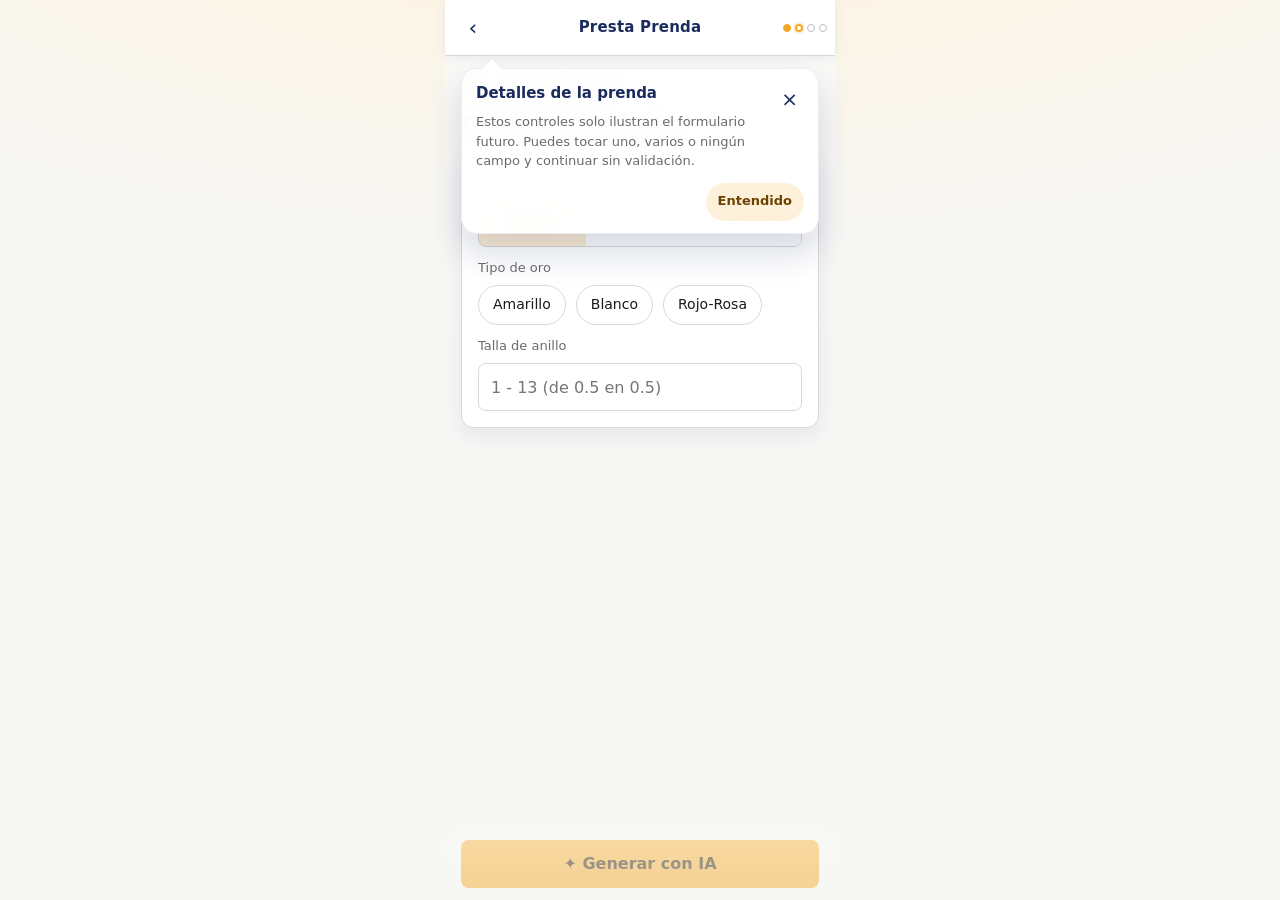
==== commit 1364eb5b: "feat: separar modales de edicion y variaciones" ====
--- a/prestaprenda-enrich/details.html
+++ b/prestaprenda-enrich/details.html
@@ -55,7 +55,7 @@
     </section>
 
     <div class="sticky-bar">
-      <button id="aiBtn" class="btn btn-primary" type="button">&#10022; Generar con IA</button>
+      <button id="aiBtn" class="btn btn-primary" type="button" disabled>&#10022; Generar con IA</button>
     </div>
   </main>
 
@@ -76,10 +76,10 @@
       var none = ['Aretes', 'Arracadas', 'Broqueles', 'Aderezo'];
 
       if (ring.indexOf(category) >= 0) {
-        return { show: true, label: 'Talla de anillo', min: 1, max: 13, placeholder: '1 - 13' };
+        return { show: true, label: 'Talla de anillo', min: 1, max: 13, step: 0.5, placeholder: '1 - 13 (de 0.5 en 0.5)' };
       }
       if (lengthBased.indexOf(category) >= 0) {
-        return { show: true, label: 'Largo en cm', min: 1, max: 999, placeholder: 'Ej. 45' };
+        return { show: true, label: 'Largo en cm', min: 1, max: 999, step: 1, placeholder: 'Ej. 45' };
       }
       if (none.indexOf(category) >= 0) {
         return { show: false };
@@ -110,6 +110,9 @@
       var wrap = document.getElementById('measurementWrap');
       if (!config.show) {
         wrap.style.display = 'none';
+        details.measurement = '';
+        saveDetails();
+        updateAiButtonState();
         return;
       }
 
@@ -119,13 +122,54 @@
       label.textContent = config.label;
       input.min = String(config.min);
       input.max = String(config.max);
+      input.step = String(config.step || 1);
       input.placeholder = config.placeholder;
       input.value = details.measurement || '';
 
-      input.addEventListener('input', function () {
+      input.oninput = function () {
         details.measurement = input.value;
         saveDetails();
-      });
+        updateAiButtonState();
+      };
+    }
+
+    function isMeasurementValid(category) {
+      var config = getMeasurementConfig(category);
+      if (!config.show) {
+        return true;
+      }
+
+      var value = String(details.measurement || '').trim();
+      if (!value) {
+        return false;
+      }
+
+      var numeric = Number(value);
+      if (!Number.isFinite(numeric)) {
+        return false;
+      }
+
+      if (numeric < config.min || numeric > config.max) {
+        return false;
+      }
+
+      if (category === 'Anillo') {
+        return Math.abs((numeric * 2) - Math.round(numeric * 2)) < 1e-9;
+      }
+
+      return true;
+    }
+
+    function updateAiButtonState() {
+      var aiBtn = document.getElementById('aiBtn');
+      if (!aiBtn) {
+        return;
+      }
+
+      var category = getState(StateKeys.category, 'Anillo');
+      var hasGenero = !!String(details.genero || '').trim();
+      var canContinue = hasGenero && isMeasurementValid(category);
+      aiBtn.disabled = !canContinue;
     }
 
     function getCategoryPreposition(category) {
@@ -161,12 +205,14 @@
       paintGender();
       paintGold();
       renderMeasurement();
+      updateAiButtonState();
 
       document.querySelectorAll('#genderSegment .segmented-btn').forEach(function (btn) {
         btn.addEventListener('click', function () {
           details.genero = btn.dataset.value;
           paintGender();
           saveDetails();
+          updateAiButtonState();
         });
       });
 
--- a/prestaprenda-enrich/css/components.css
+++ b/prestaprenda-enrich/css/components.css
@@ -1005,6 +1005,23 @@
   opacity: 0.78;
 }
 
+.variant-note-link {
+  margin: 0;
+  padding: 0;
+  border: none;
+  background: transparent;
+  font-size: 11px;
+  line-height: 1.2;
+  color: var(--color-primary);
+  text-decoration: underline;
+  opacity: 0.9;
+  cursor: pointer;
+}
+
+.variant-note-link:hover {
+  opacity: 1;
+}
+
 .regen-one-btn {
   min-height: 36px;
   font-size: 12px;
@@ -1160,6 +1177,11 @@
   cursor: grabbing;
 }
 
+.edit-variant-wrapper.simple-preview {
+  cursor: default;
+  touch-action: auto;
+}
+
 .edit-variant-wrapper img {
   position: absolute;
   top: 50%;
@@ -1173,6 +1195,16 @@
   display: block;
 }
 
+.edit-variant-wrapper.simple-preview img {
+  position: static;
+  width: 100%;
+  height: 100%;
+  object-fit: cover;
+  transform: none !important;
+  max-width: 100%;
+  max-height: 100%;
+}
+
 /* ── Zoom slider ── */
 .crop-zoom-row {
   display: flex;
